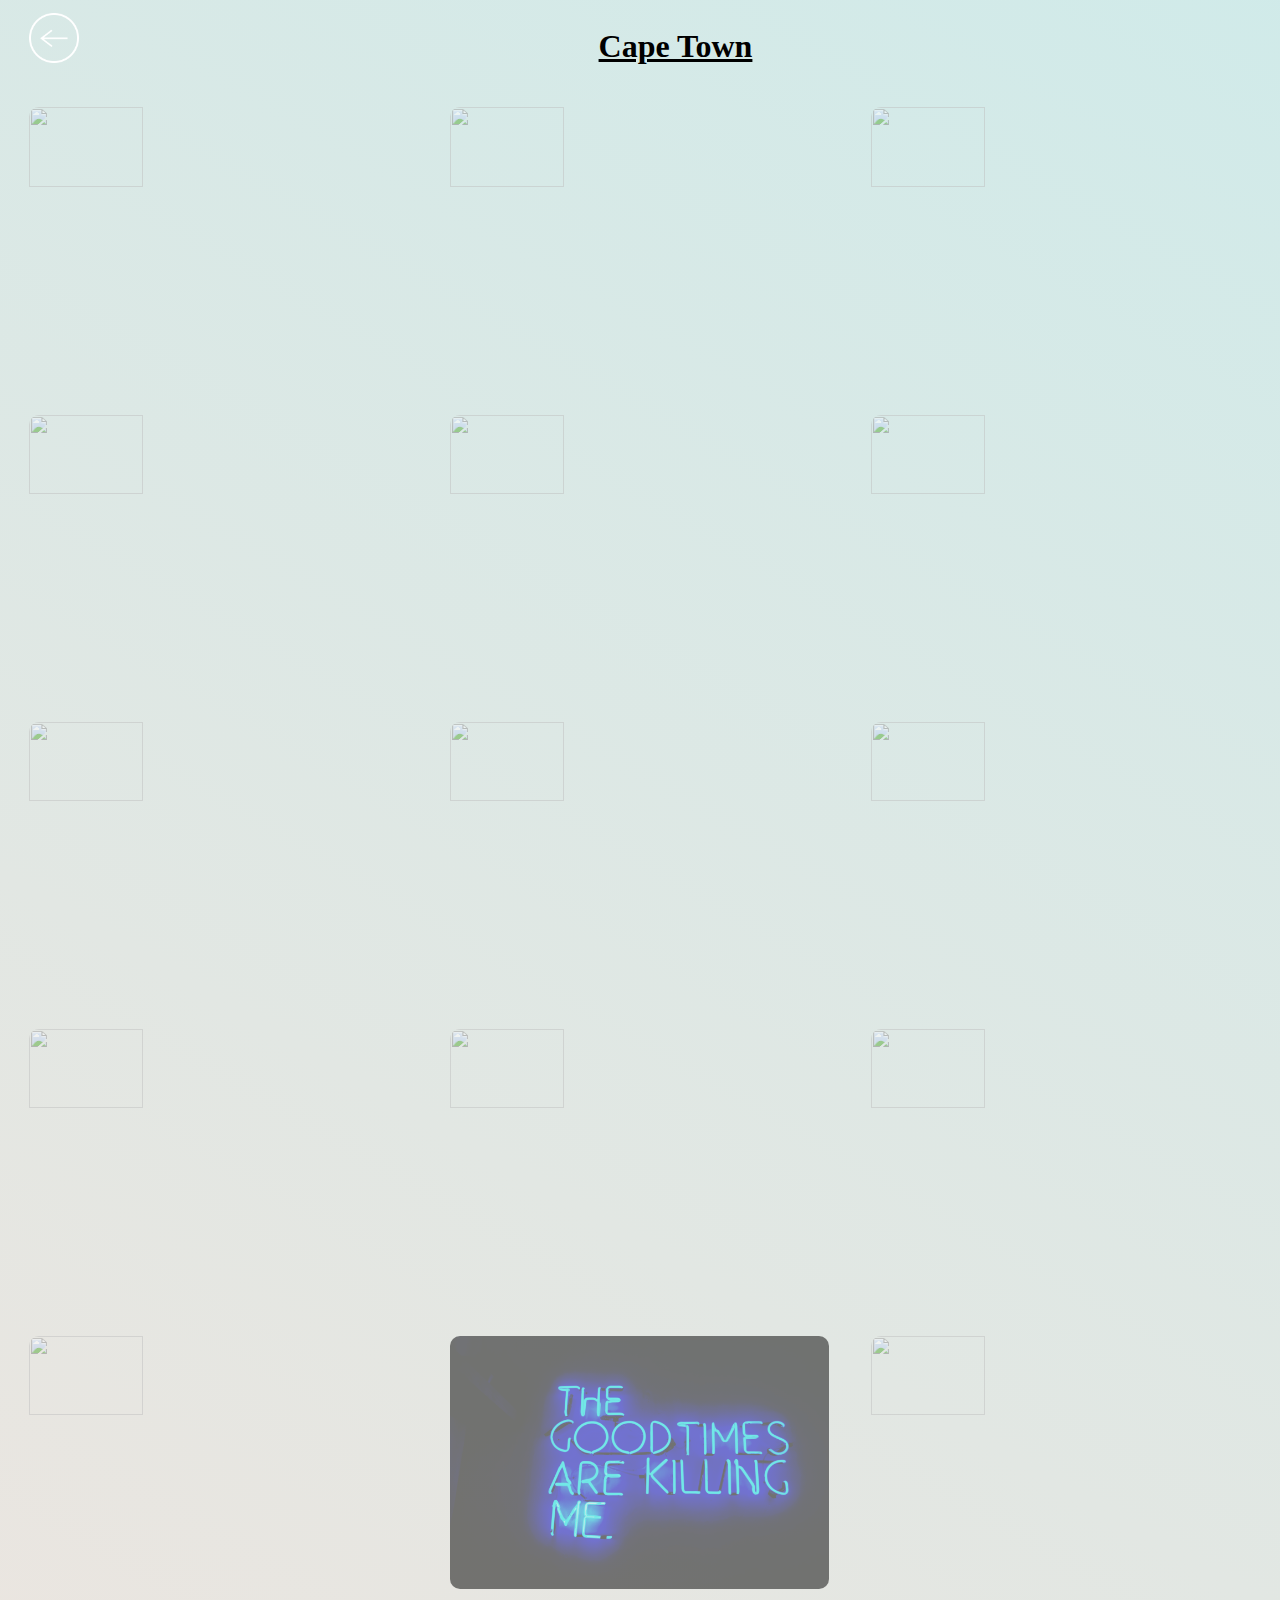
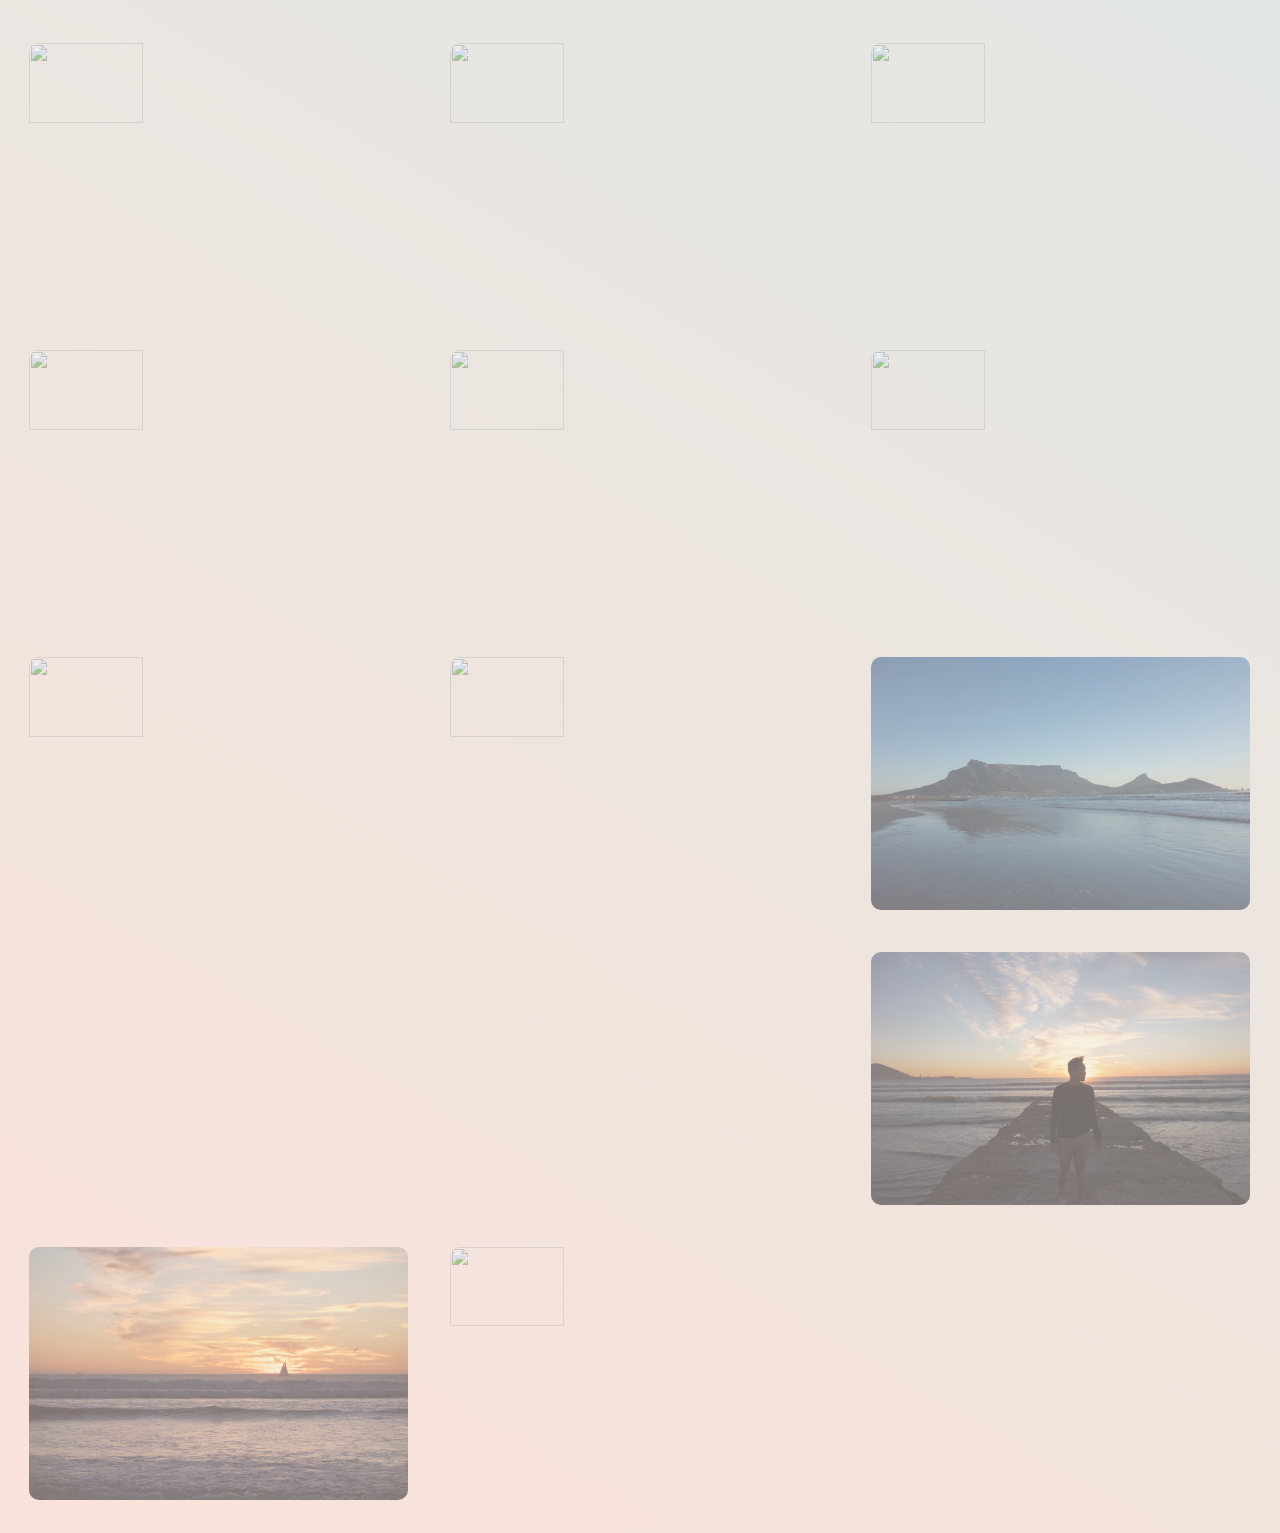
==== cape_town.html @ a045cddd "travels section" ====
<html>
<head>
	<title>Cape Town</title>

	<link rel="stylesheet" type="text/css" href="CSS/photos.css">
</head>
<body>
	<div class="header">
		
		<a href="index.html#travels"><img class="back" src="Images/back_arrow.png"></a>
		<h1>Cape Town</h1>

	</div>
	
	
	<img class="photo" src="Images/Cape_Town/Cape_Town.jpg">
	<img class="photo" src="Images/Cape_Town/cape1.jpg">
	<img class="photo" src="Images/Cape_Town/cape2.jpg">
	
	<img class="photo" src="Images/Cape_Town/cape3.jpg">
	<img class="photo" src="Images/Cape_Town/cape4.jpg">
	<img class="photo" src="Images/Cape_Town/cape5.jpg">

	<img class="photo" src="Images/Cape_Town/cape6.jpg">
	<img class="photo" src="Images/Cape_Town/cape7.jpg">
	<img class="photo" src="Images/Cape_Town/cape8.jpg">

	<img class="photo" src="Images/Cape_Town/cape9.jpg">
	<img class="photo" src="Images/Cape_Town/cape10.jpg">
	<img class="photo" src="Images/Cape_Town/cape11.jpg">

	<img class="photo" src="Images/Cape_Town/cape12.jpg">
	<img class="photo" src="Images/Cape_Town/cape13.jpg">
	<img class="photo" src="Images/Cape_Town/cape14.jpg">

	<img class="photo" src="Images/Cape_Town/cape19.jpg">
	<img class="photo" src="Images/Cape_Town/cape15.jpg">
	<img class="photo" src="Images/Cape_Town/cape16.jpg">

	<img class="photo" src="Images/Cape_Town/cape17.jpg">
	<img class="photo" src="Images/Cape_Town/cape18.jpg">
	<img class="photo" src="Images/Cape_Town/cape20.jpg">

	<img class="photo" src="Images/Cape_Town/cape27.jpg">
	<img class="photo" src="Images/Cape_Town/cape22.jpg">
	<img class="photo" src="Images/Cape_Town/cape23.jpg">

	<img class="photo" src="Images/Cape_Town/cape24.jpg">
	<img class="photo" src="Images/Cape_Town/cape25.jpg">
	<img class="photo" src="Images/Cape_Town/cape26.jpg">
	

</body>
</html>
---- CSS/photos.css ----
* {
  box­sizing: border­box;
}

body {
	background-image: linear-gradient(30deg, rgba(255, 137, 103, 0.25) -10%, rgba(69, 173, 168, 0.25) 100%);
}

h1 {
	margin-top: 20px;
	text-align: center;
	text-decoration: underline;
	display: inline-block;
}

.header  {
	text-align: center;
}

.back{
	float: left;
	width: 50px;
	margin-left: 1.66%;
	margin-top: 5px;
}

.back:hover{
  opacity: .7;
}

.back:active{
	opacity: .5;
	margin-top: 7px;
}

.photo {
  border-radius: 2px;
  height: auto;
  float: left;
  width: 30%;
  margin: 1.66%;
  opacity: .5;
  border-radius: 10px;
  transition: all .5s;
}

.photo:hover {
	opacity: 1;
	border-radius: 25px;	
}

.vertical {
	transform: rotate(90deg);
}
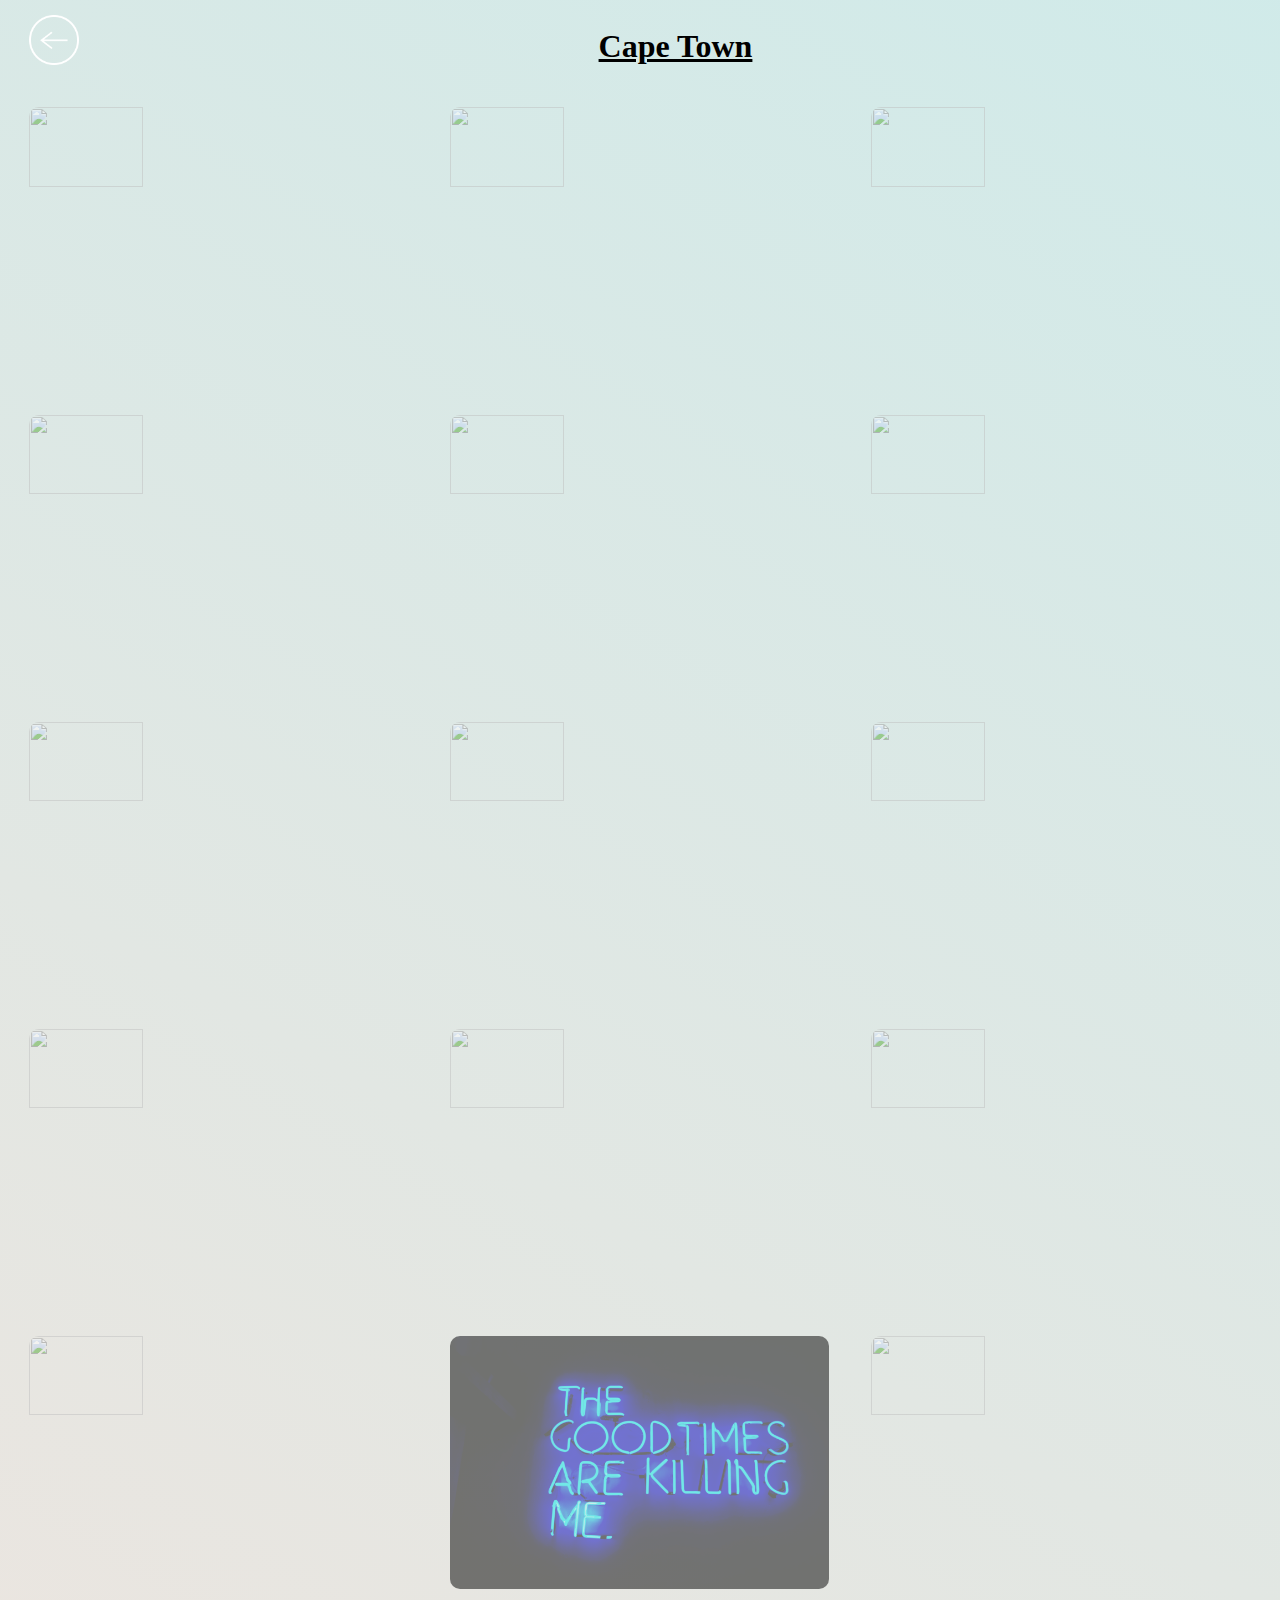
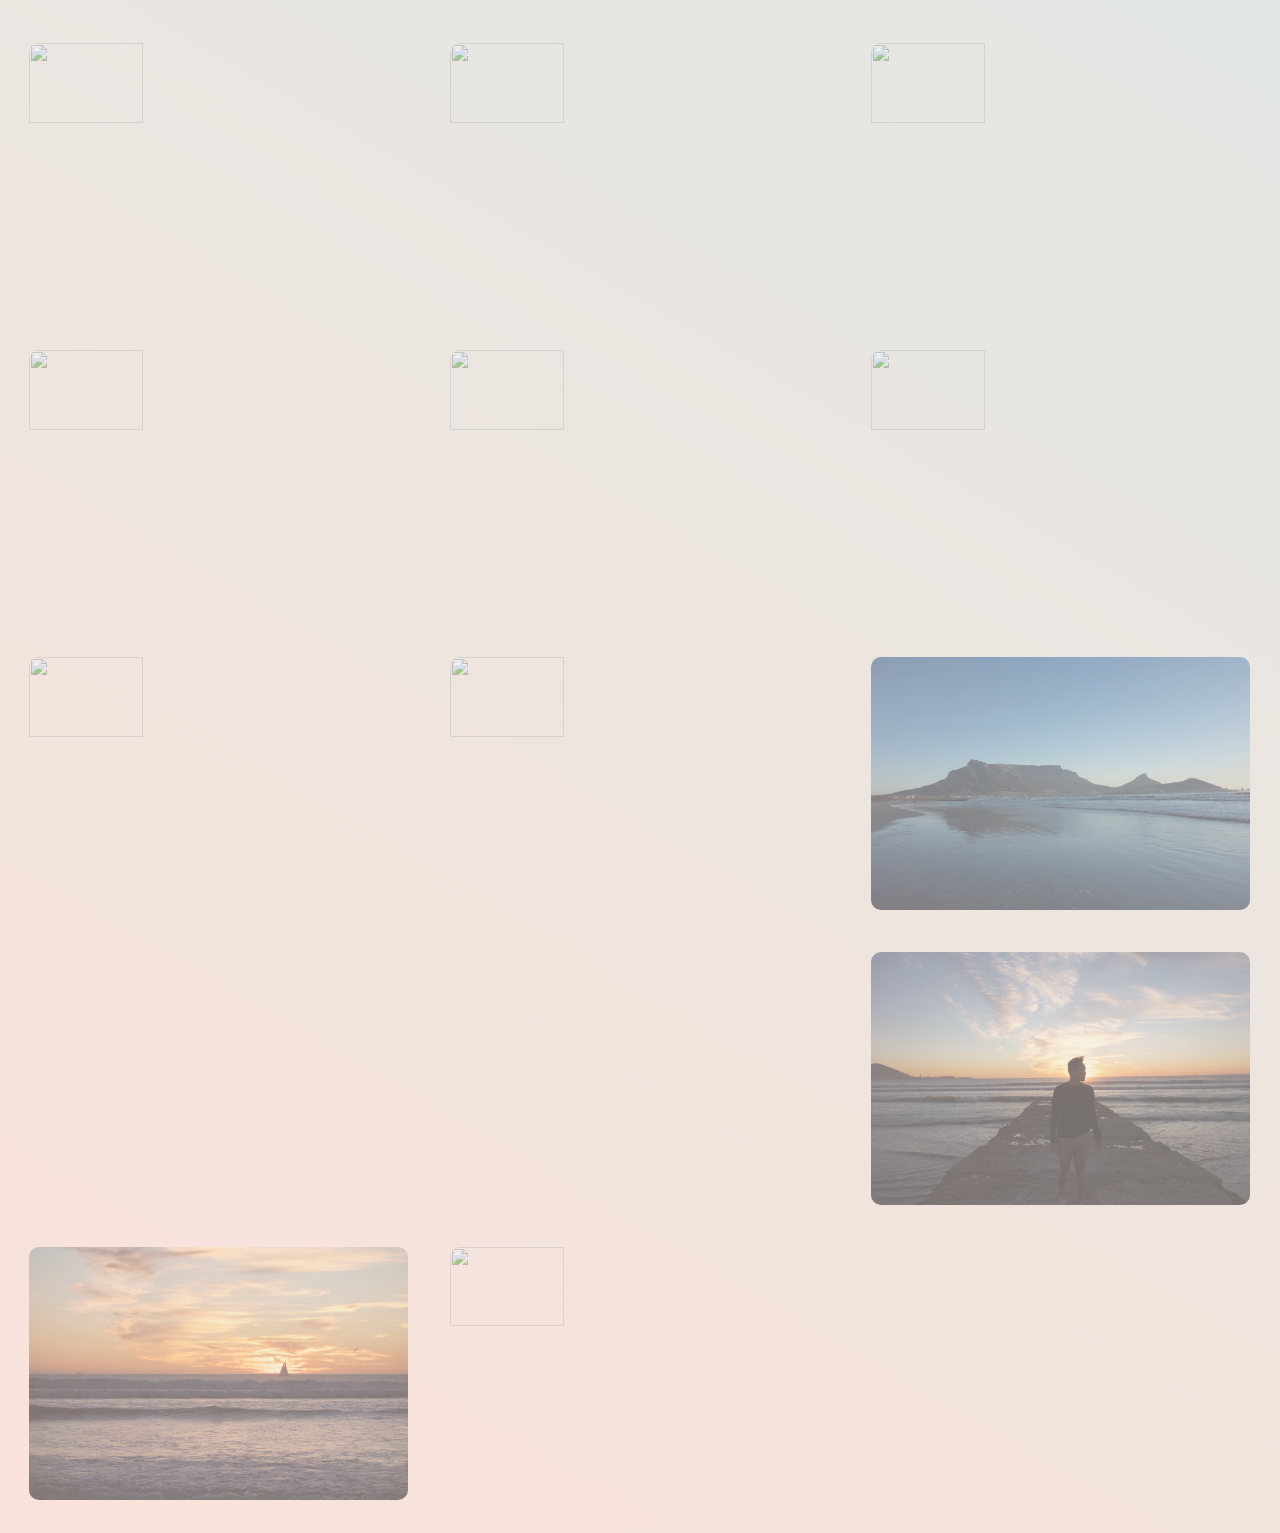
==== commit 6f66dc50: "changed css files" ====
--- a/cape_town.html
+++ b/cape_town.html
@@ -6,48 +6,48 @@
 </head>
 <body>
 	<div class="header">
-		
-		<a href="index.html#travels"><img class="back" src="Images/back_arrow.png"></a>
+
+		<a href="index.html#travels"><img class="back clearfix" src="Images/back_arrow.png"></a>
 		<h1>Cape Town</h1>
 
 	</div>
 	
 	
-	<img class="photo" src="Images/Cape_Town/Cape_Town.jpg">
-	<img class="photo" src="Images/Cape_Town/cape1.jpg">
-	<img class="photo" src="Images/Cape_Town/cape2.jpg">
+	<img class="photo horizontal" src="Images/Cape_Town/Cape_Town.jpg">
+	<img class="photo horizontal" src="Images/Cape_Town/cape1.jpg">
+	<img class="photo horizontal" src="Images/Cape_Town/cape2.jpg">
 	
-	<img class="photo" src="Images/Cape_Town/cape3.jpg">
-	<img class="photo" src="Images/Cape_Town/cape4.jpg">
-	<img class="photo" src="Images/Cape_Town/cape5.jpg">
+	<img class="photo horizontal" src="Images/Cape_Town/cape3.jpg">
+	<img class="photo horizontal" src="Images/Cape_Town/cape4.jpg">
+	<img class="photo horizontal" src="Images/Cape_Town/cape5.jpg">
 
-	<img class="photo" src="Images/Cape_Town/cape6.jpg">
-	<img class="photo" src="Images/Cape_Town/cape7.jpg">
-	<img class="photo" src="Images/Cape_Town/cape8.jpg">
+	<img class="photo horizontal" src="Images/Cape_Town/cape6.jpg">
+	<img class="photo horizontal" src="Images/Cape_Town/cape7.jpg">
+	<img class="photo horizontal" src="Images/Cape_Town/cape8.jpg">
 
-	<img class="photo" src="Images/Cape_Town/cape9.jpg">
-	<img class="photo" src="Images/Cape_Town/cape10.jpg">
-	<img class="photo" src="Images/Cape_Town/cape11.jpg">
+	<img class="photo horizontal" src="Images/Cape_Town/cape9.jpg">
+	<img class="photo horizontal" src="Images/Cape_Town/cape10.jpg">
+	<img class="photo horizontal" src="Images/Cape_Town/cape11.jpg">
 
-	<img class="photo" src="Images/Cape_Town/cape12.jpg">
-	<img class="photo" src="Images/Cape_Town/cape13.jpg">
-	<img class="photo" src="Images/Cape_Town/cape14.jpg">
+	<img class="photo horizontal" src="Images/Cape_Town/cape12.jpg">
+	<img class="photo horizontal" src="Images/Cape_Town/cape13.jpg">
+	<img class="photo horizontal" src="Images/Cape_Town/cape14.jpg">
 
-	<img class="photo" src="Images/Cape_Town/cape19.jpg">
-	<img class="photo" src="Images/Cape_Town/cape15.jpg">
-	<img class="photo" src="Images/Cape_Town/cape16.jpg">
+	<img class="photo horizontal" src="Images/Cape_Town/cape19.jpg">
+	<img class="photo horizontal" src="Images/Cape_Town/cape15.jpg">
+	<img class="photo horizontal" src="Images/Cape_Town/cape16.jpg">
 
-	<img class="photo" src="Images/Cape_Town/cape17.jpg">
-	<img class="photo" src="Images/Cape_Town/cape18.jpg">
-	<img class="photo" src="Images/Cape_Town/cape20.jpg">
+	<img class="photo horizontal" src="Images/Cape_Town/cape17.jpg">
+	<img class="photo horizontal" src="Images/Cape_Town/cape18.jpg">
+	<img class="photo horizontal" src="Images/Cape_Town/cape20.jpg">
 
-	<img class="photo" src="Images/Cape_Town/cape27.jpg">
-	<img class="photo" src="Images/Cape_Town/cape22.jpg">
-	<img class="photo" src="Images/Cape_Town/cape23.jpg">
+	<img class="photo horizontal" src="Images/Cape_Town/cape27.jpg">
+	<img class="photo horizontal" src="Images/Cape_Town/cape22.jpg">
+	<img class="photo horizontal" src="Images/Cape_Town/cape23.jpg">
 
-	<img class="photo" src="Images/Cape_Town/cape24.jpg">
-	<img class="photo" src="Images/Cape_Town/cape25.jpg">
-	<img class="photo" src="Images/Cape_Town/cape26.jpg">
+	<img class="photo horizontal" src="Images/Cape_Town/cape24.jpg">
+	<img class="photo horizontal" src="Images/Cape_Town/cape25.jpg">
+	<img class="photo horizontal" src="Images/Cape_Town/cape26.jpg">
 	
 
 </body>
--- a/CSS/photos.css
+++ b/CSS/photos.css
@@ -7,21 +7,27 @@
 }
 
 h1 {
+
+	/*centers the text but can't be best way to do it
+
+	position: relative;
+	left: -2.5%;*/
+
 	margin-top: 20px;
-	text-align: center;
 	text-decoration: underline;
 	display: inline-block;
 }
 
 .header  {
 	text-align: center;
+
 }
 
 .back{
 	float: left;
 	width: 50px;
 	margin-left: 1.66%;
-	margin-top: 5px;
+	margin-top: 7px;
 }
 
 .back:hover{
@@ -34,21 +40,50 @@
 }
 
 .photo {
-  border-radius: 2px;
   height: auto;
   float: left;
-  width: 30%;
-  margin: 1.66%;
   opacity: .5;
   border-radius: 10px;
   transition: all .5s;
+
+}
+
+.vertical {
+	width: 22.5%;
+	margin: 1%;
+	height: auto;
+}
+
+.horizontal {
+  width: 30%;
+  margin: 1.66%;
 }
 
 .photo:hover {
 	opacity: 1;
-	border-radius: 25px;	
+	border-radius: 7%;	
 }
 
 .vertical {
 	transform: rotate(90deg);
+}
+
+@media(max-width: 768px){
+  .horizontal{
+  	width: 45%;
+  	margin: 2.5%;
+  }
+
+  .photo {
+  	opacity: 1;
+  	border-radius: 5%;
+  }
+
+}
+
+@media(max-width: 480px){
+  .horizontal{
+  	width: 95%;
+  	
+  }
 }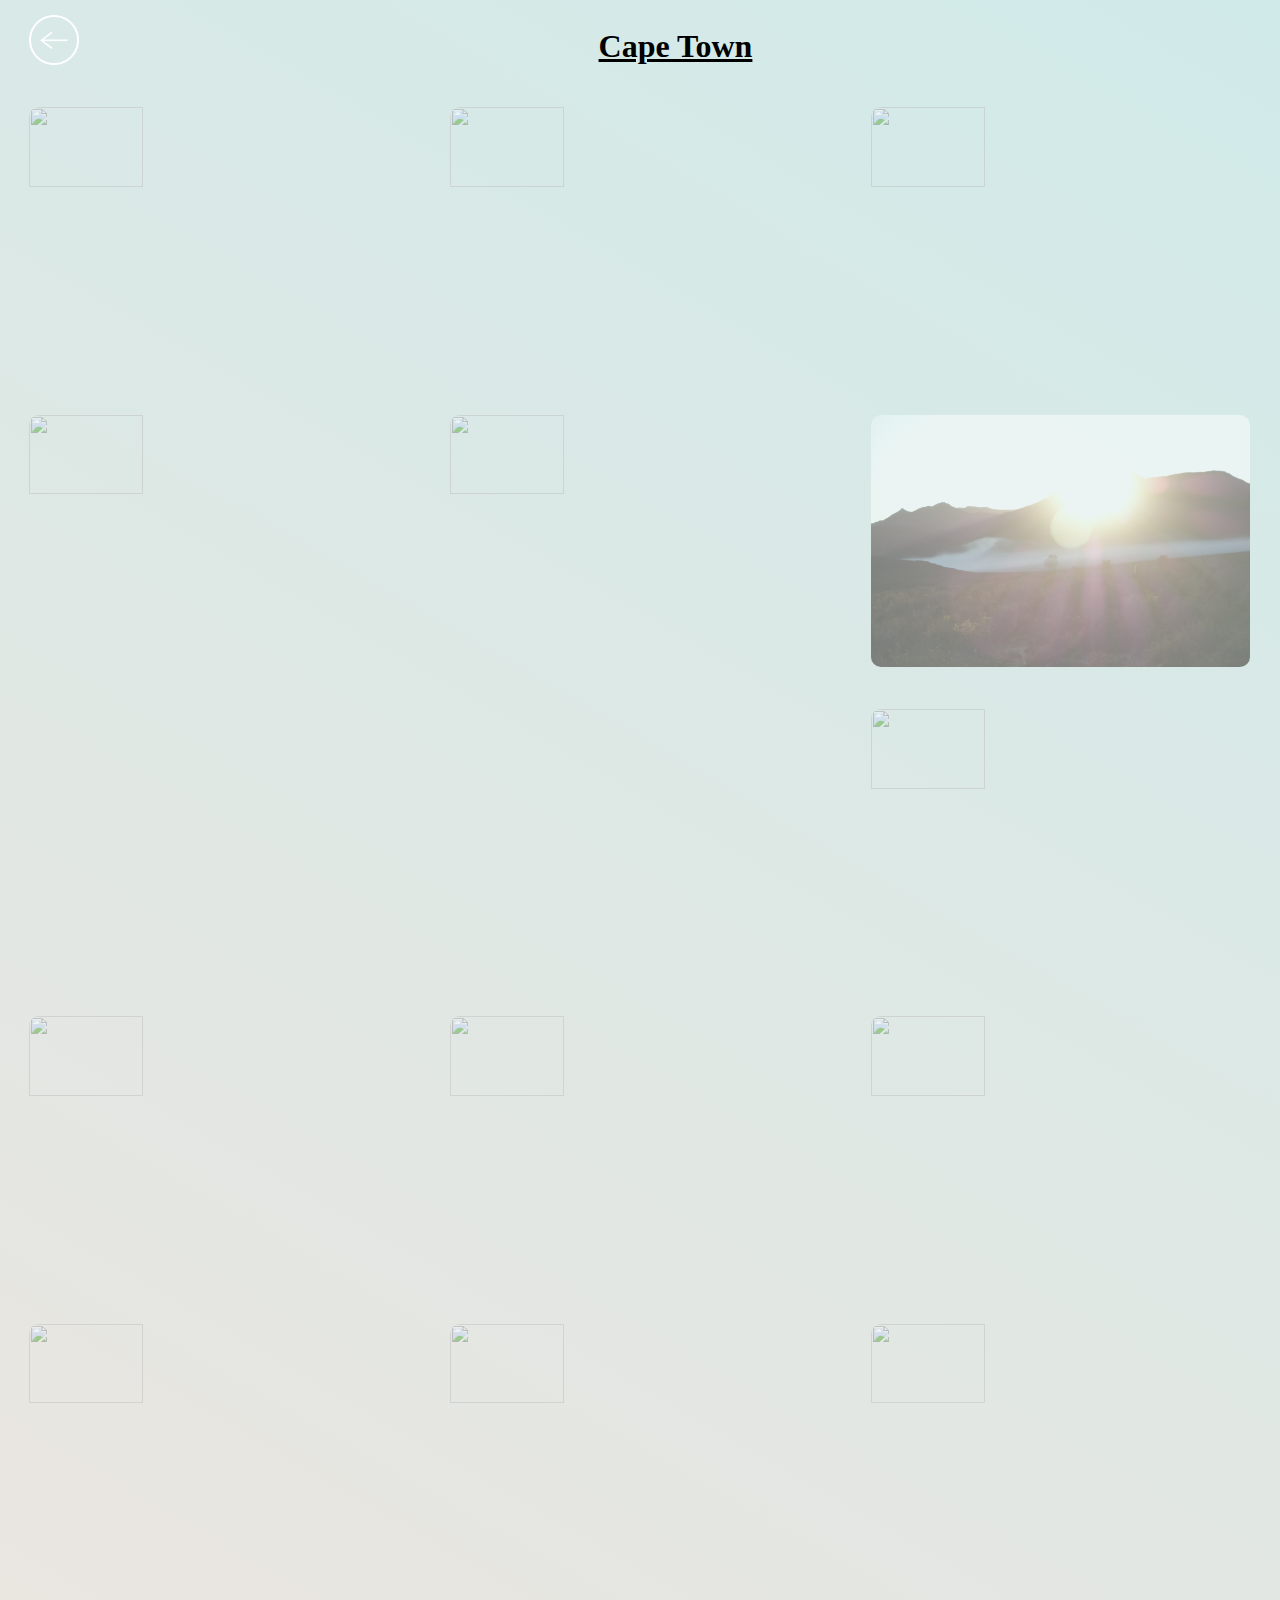
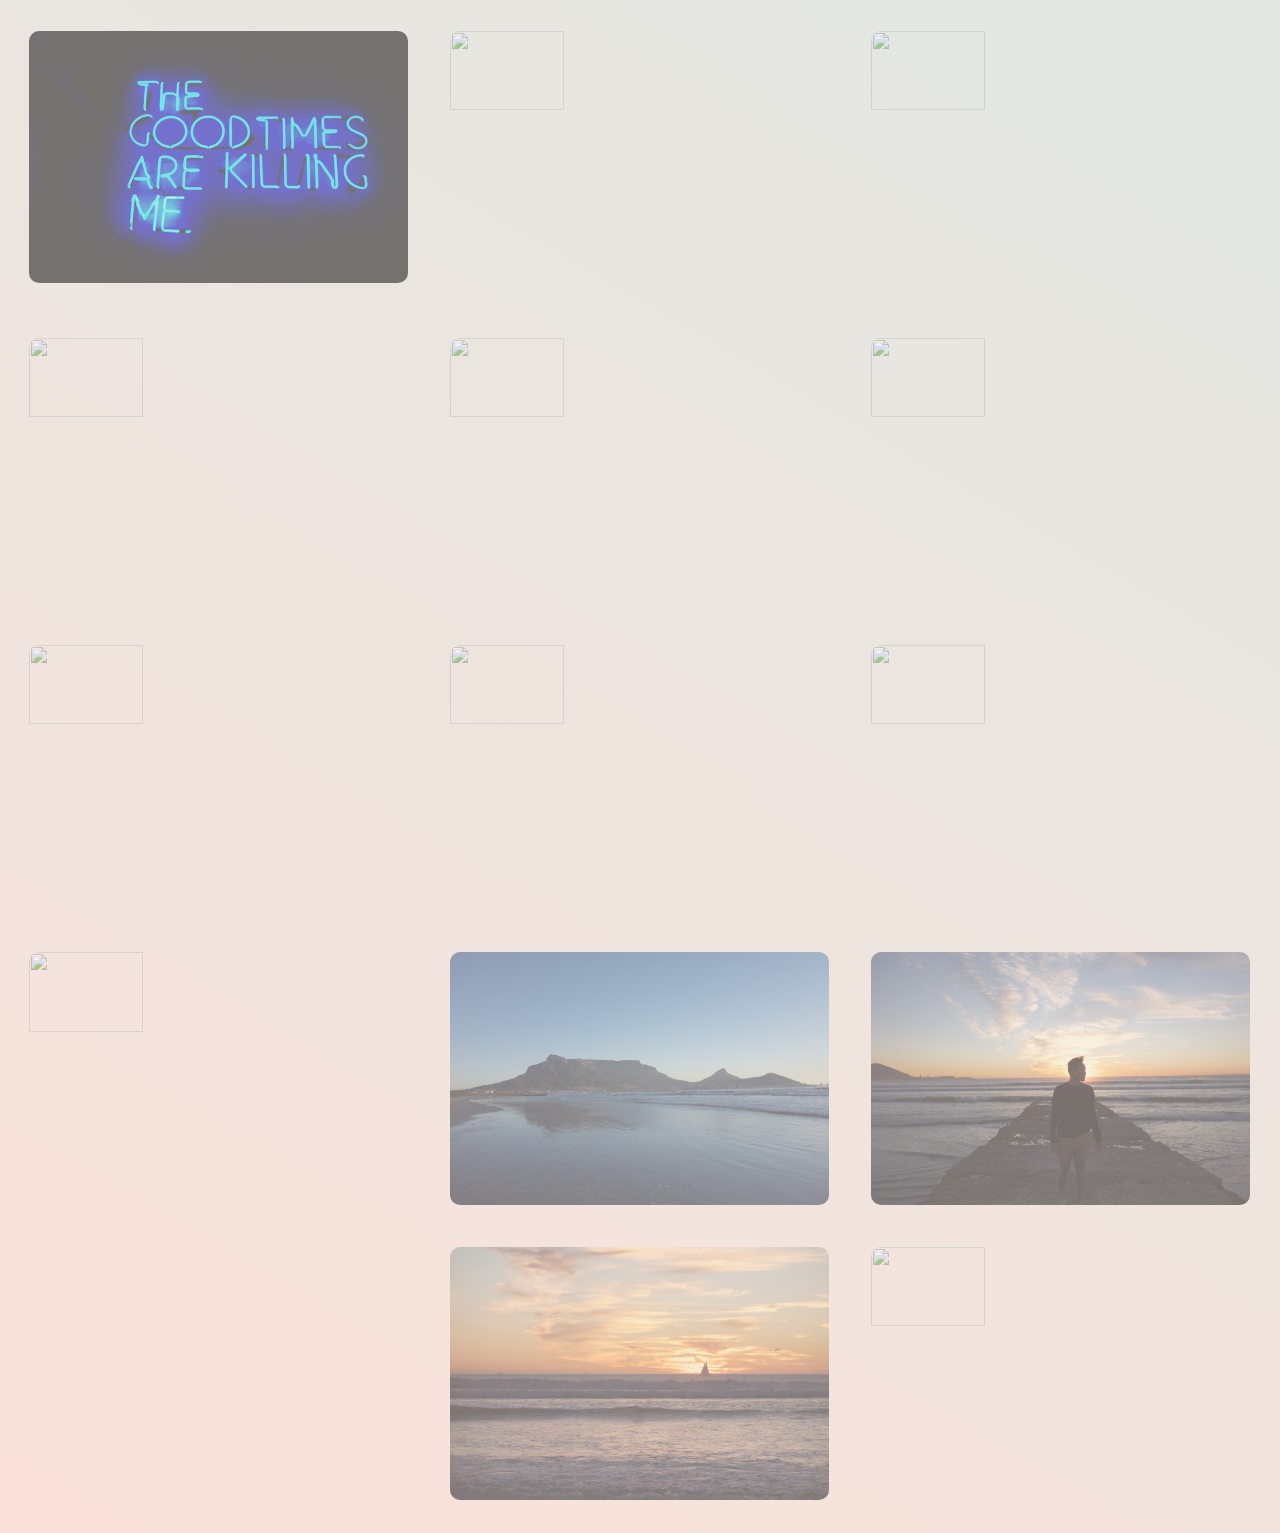
==== commit 44d077ab: "fixed images, nav bar, and accomplishments section" ====
--- a/cape_town.html
+++ b/cape_town.html
@@ -14,40 +14,32 @@
 	
 	
 	<img class="photo horizontal" src="Images/Cape_Town/Cape_Town.jpg">
-	<img class="photo horizontal" src="Images/Cape_Town/cape1.jpg">
-	<img class="photo horizontal" src="Images/Cape_Town/cape2.jpg">
-	
-	<img class="photo horizontal" src="Images/Cape_Town/cape3.jpg">
-	<img class="photo horizontal" src="Images/Cape_Town/cape4.jpg">
-	<img class="photo horizontal" src="Images/Cape_Town/cape5.jpg">
-
-	<img class="photo horizontal" src="Images/Cape_Town/cape6.jpg">
-	<img class="photo horizontal" src="Images/Cape_Town/cape7.jpg">
-	<img class="photo horizontal" src="Images/Cape_Town/cape8.jpg">
-
-	<img class="photo horizontal" src="Images/Cape_Town/cape9.jpg">
-	<img class="photo horizontal" src="Images/Cape_Town/cape10.jpg">
-	<img class="photo horizontal" src="Images/Cape_Town/cape11.jpg">
-
-	<img class="photo horizontal" src="Images/Cape_Town/cape12.jpg">
+	<img class="photo horizontal" src="Images/Cape_Town/cape1.JPG">
+	<img class="photo horizontal" src="Images/Cape_Town/cape2.JPG">
+	<img class="photo horizontal" src="Images/Cape_Town/cape3.JPG">
+	<img class="photo horizontal" src="Images/Cape_Town/cape4.JPG">
+	<img class="photo horizontal" src="Images/Cape_Town/cape5.JPG">
+	<img class="photo horizontal" src="Images/Cape_Town/cape6.JPG">
+	<img class="photo horizontal" src="Images/Cape_Town/cape7.JPG">
+	<img class="photo horizontal" src="Images/Cape_Town/cape8.JPG">
+	<img class="photo horizontal" src="Images/Cape_Town/cape9.JPG">
+	<img class="photo horizontal" src="Images/Cape_Town/cape10.JPG">
+	<img class="photo horizontal" src="Images/Cape_Town/cape11.JPG">
+	<img class="photo horizontal" src="Images/Cape_Town/cape12.JPG">
 	<img class="photo horizontal" src="Images/Cape_Town/cape13.jpg">
-	<img class="photo horizontal" src="Images/Cape_Town/cape14.jpg">
-
-	<img class="photo horizontal" src="Images/Cape_Town/cape19.jpg">
-	<img class="photo horizontal" src="Images/Cape_Town/cape15.jpg">
-	<img class="photo horizontal" src="Images/Cape_Town/cape16.jpg">
-
-	<img class="photo horizontal" src="Images/Cape_Town/cape17.jpg">
-	<img class="photo horizontal" src="Images/Cape_Town/cape18.jpg">
-	<img class="photo horizontal" src="Images/Cape_Town/cape20.jpg">
-
-	<img class="photo horizontal" src="Images/Cape_Town/cape27.jpg">
-	<img class="photo horizontal" src="Images/Cape_Town/cape22.jpg">
+	<img class="photo horizontal" src="Images/Cape_Town/cape14.JPG">
+	<img class="photo horizontal" src="Images/Cape_Town/cape19.JPG">
+	<img class="photo horizontal" src="Images/Cape_Town/cape15.JPG">
+	<img class="photo horizontal" src="Images/Cape_Town/cape16.JPG">
+	<img class="photo horizontal" src="Images/Cape_Town/cape17.JPG">
+	<img class="photo horizontal" src="Images/Cape_Town/cape18.JPG">
+	<img class="photo horizontal" src="Images/Cape_Town/cape20.JPG">
+	<img class="photo horizontal" src="Images/Cape_Town/cape27.JPG">
+	<img class="photo horizontal" src="Images/Cape_Town/cape22.JPG">
 	<img class="photo horizontal" src="Images/Cape_Town/cape23.jpg">
-
 	<img class="photo horizontal" src="Images/Cape_Town/cape24.jpg">
 	<img class="photo horizontal" src="Images/Cape_Town/cape25.jpg">
-	<img class="photo horizontal" src="Images/Cape_Town/cape26.jpg">
+	<img class="photo horizontal" src="Images/Cape_Town/cape26.JPG">
 	
 
 </body>
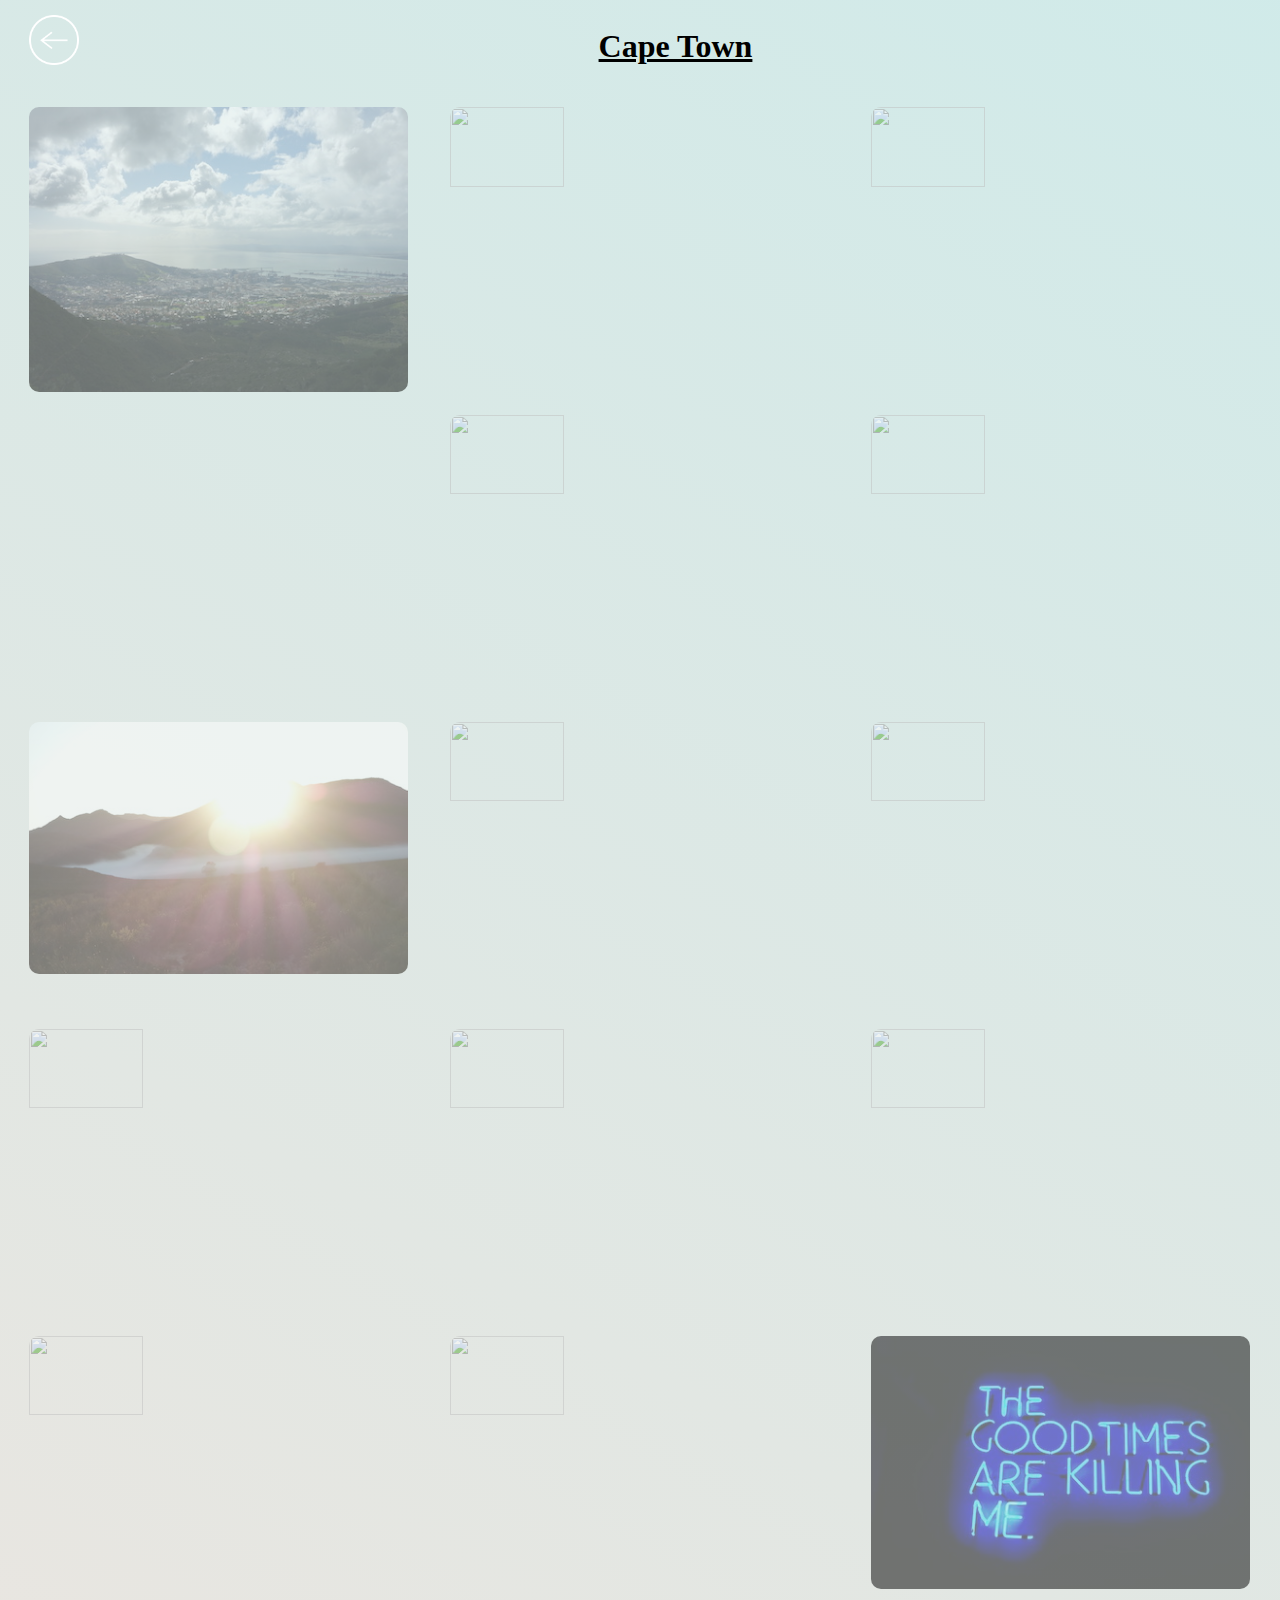
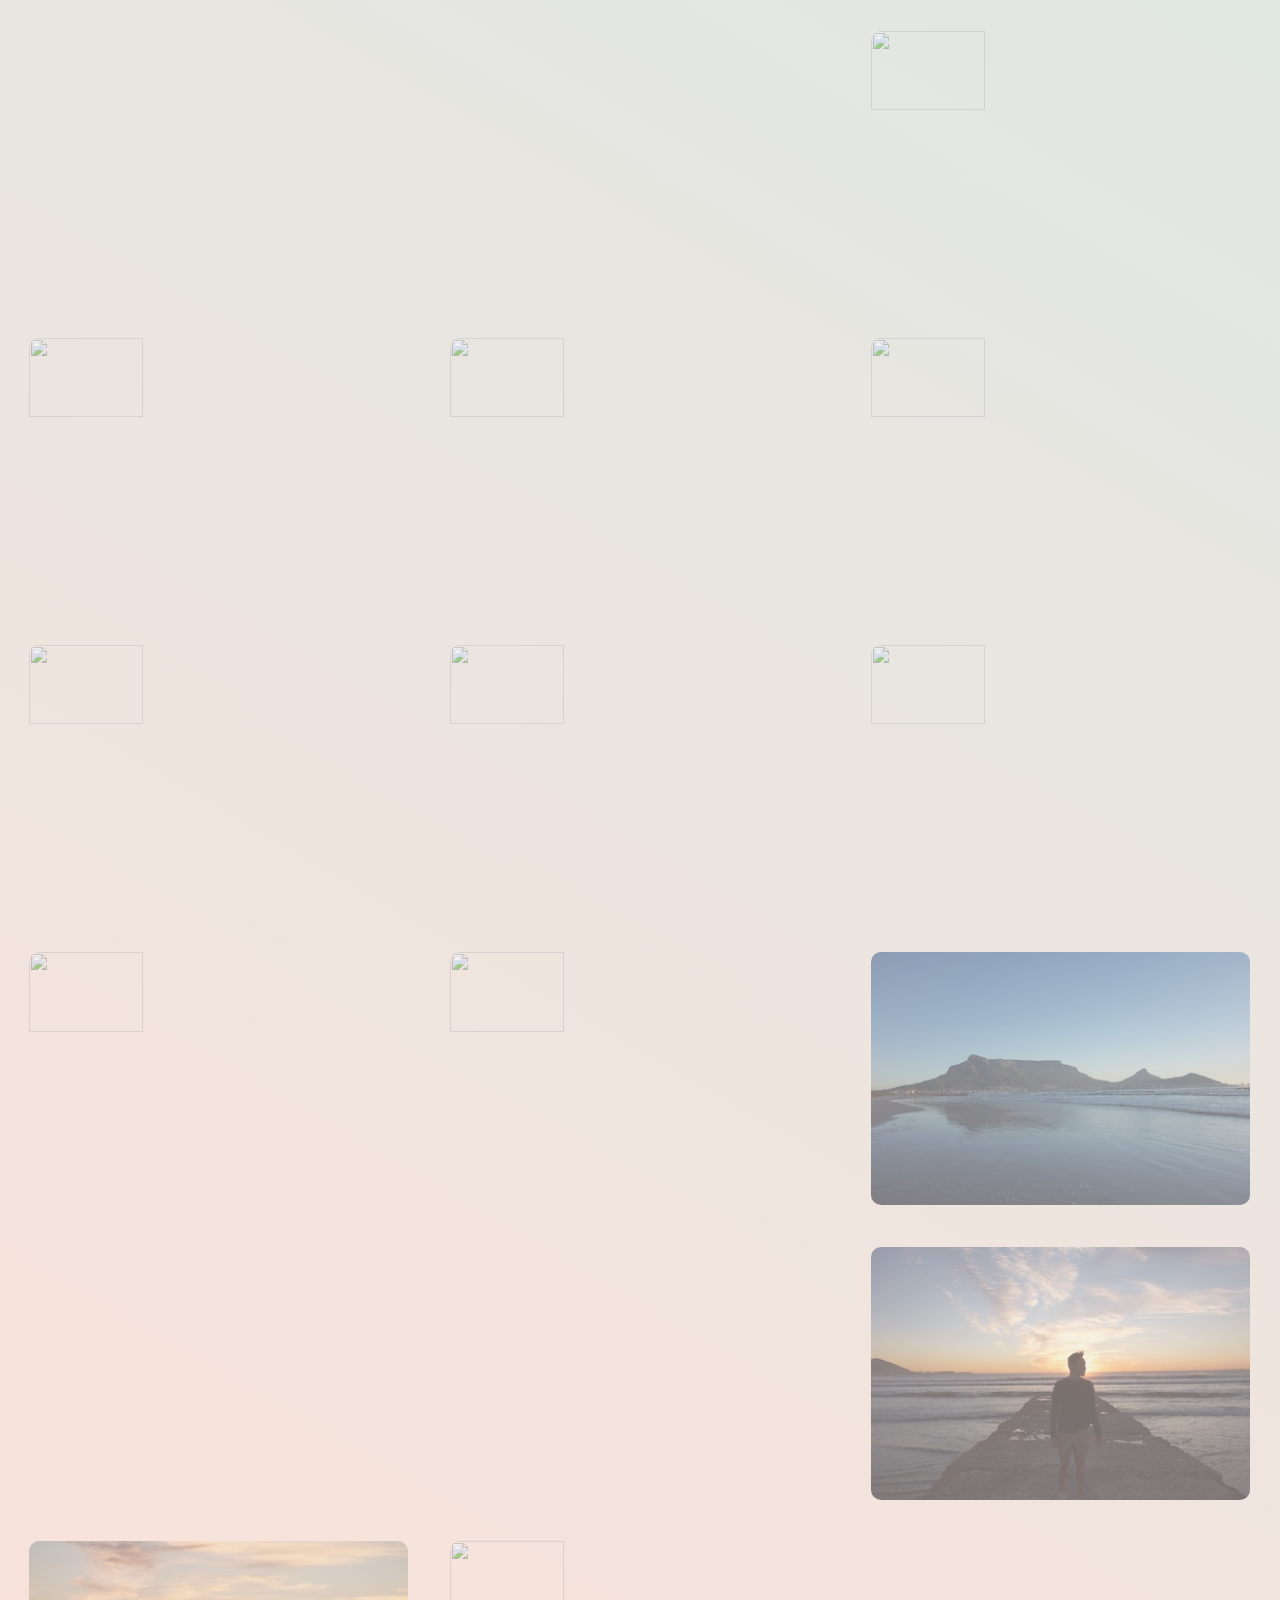
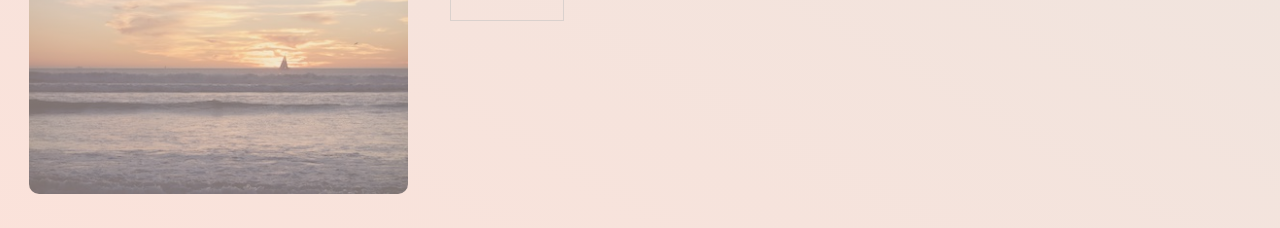
==== commit 64f0f6ef: "fixed mobile view of travels section" ====
--- a/cape_town.html
+++ b/cape_town.html
@@ -2,6 +2,8 @@
 <head>
 	<title>Cape Town</title>
 
+	<meta name="viewport" content="width=device-width, user-scalable=false;">
+	
 	<link rel="stylesheet" type="text/css" href="CSS/photos.css">
 </head>
 <body>
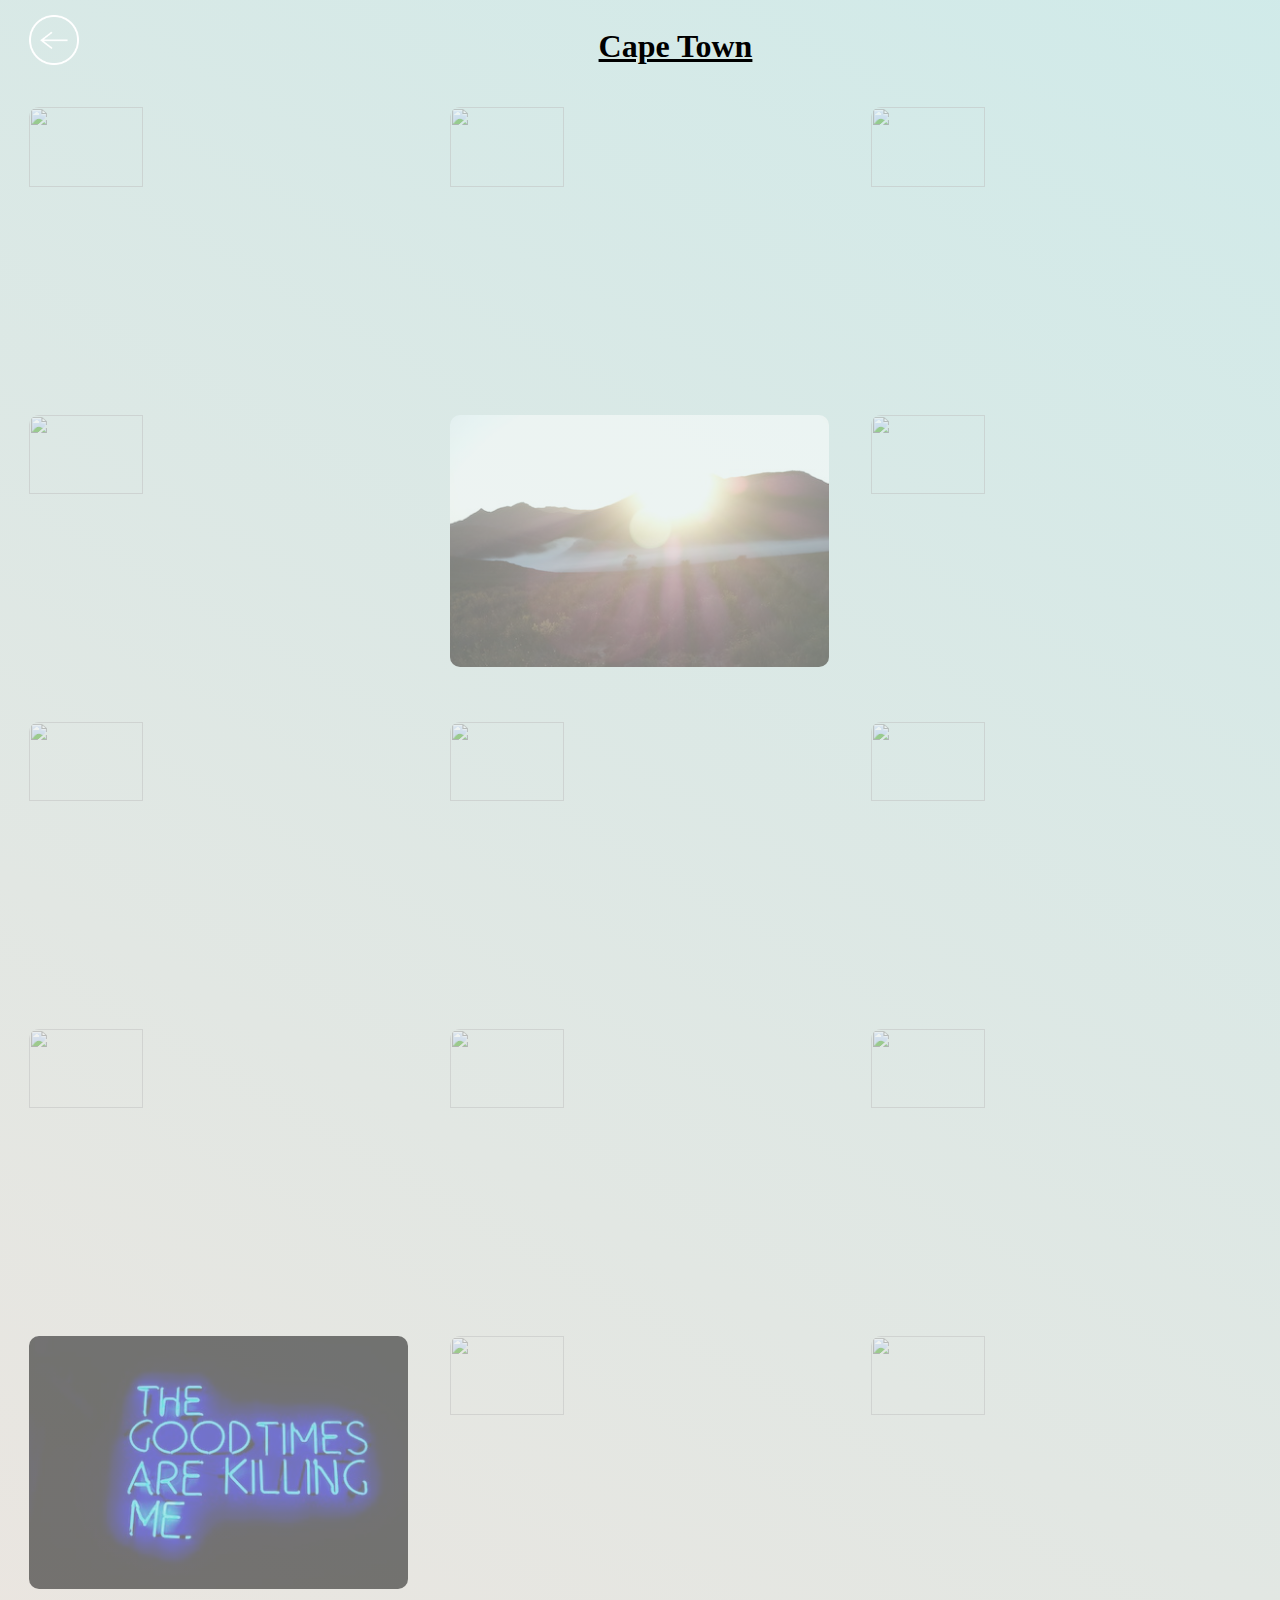
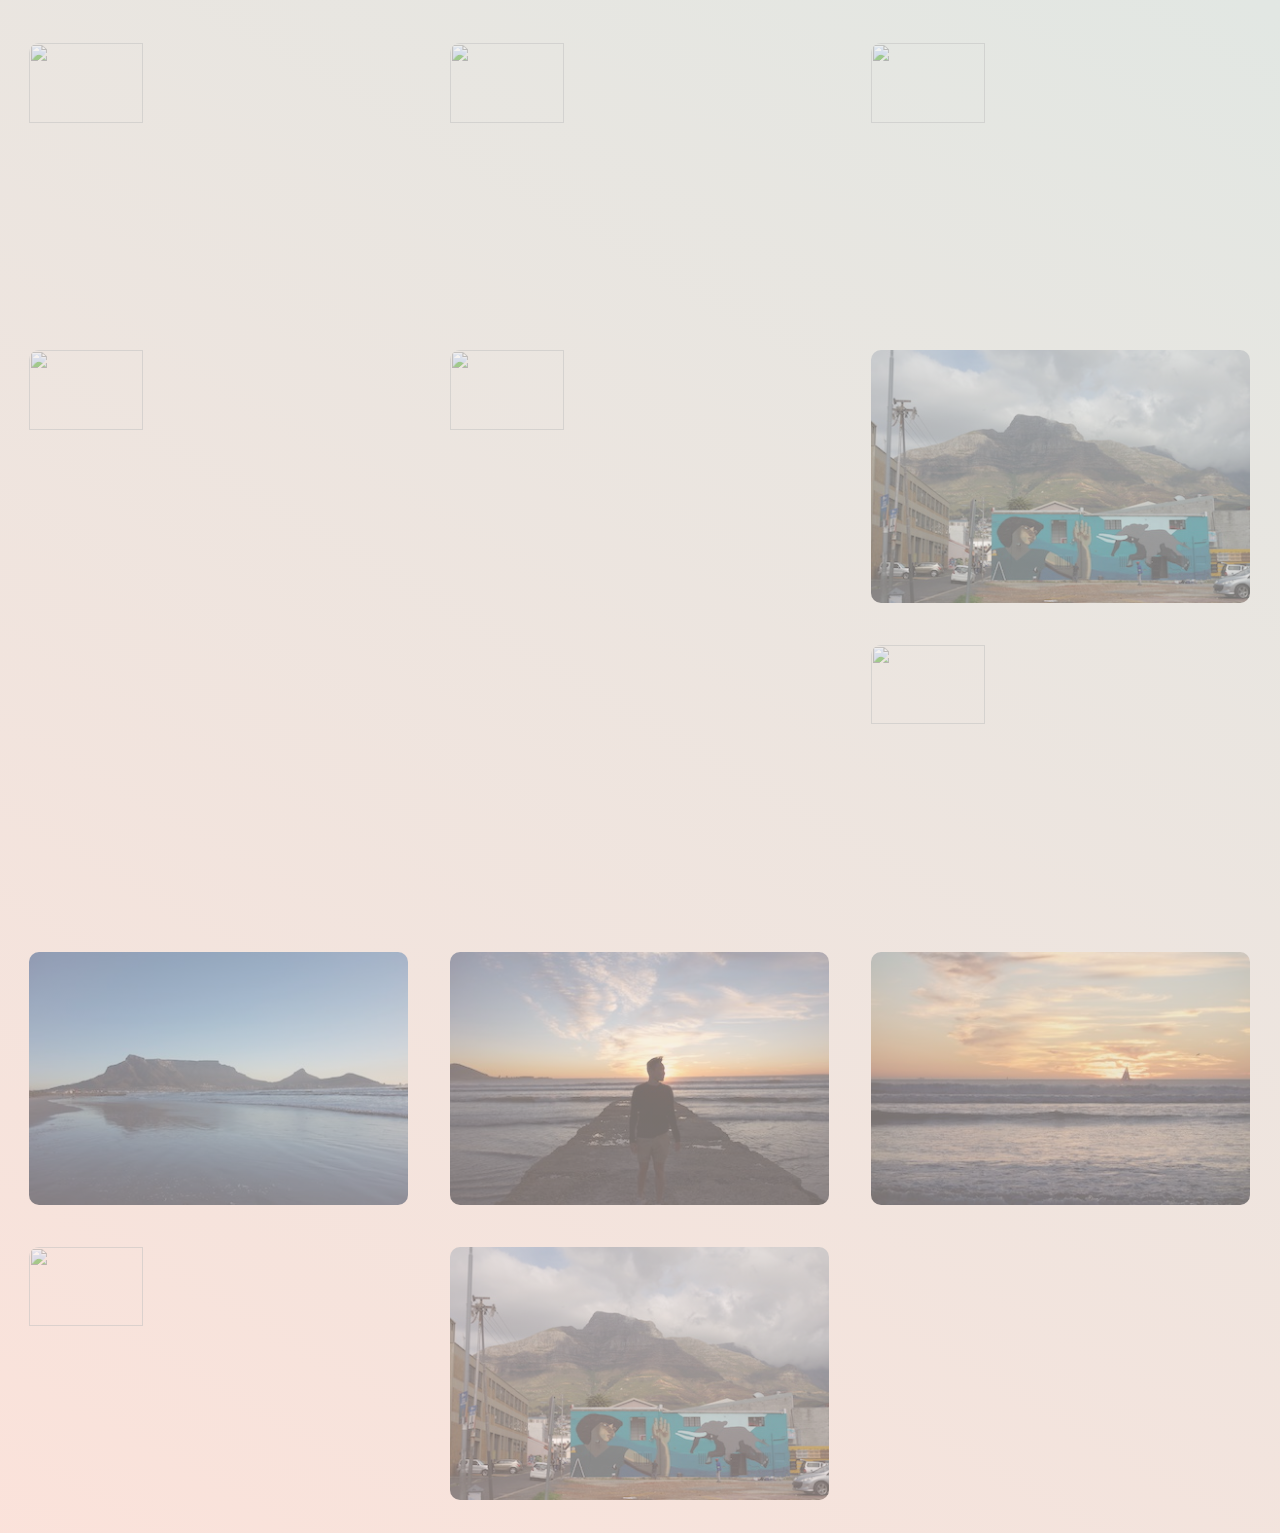
==== commit 5150000c: "fixed CT image alignments" ====
--- a/cape_town.html
+++ b/cape_town.html
@@ -3,7 +3,7 @@
 	<title>Cape Town</title>
 
 	<meta name="viewport" content="width=device-width, user-scalable=false;">
-	
+
 	<link rel="stylesheet" type="text/css" href="CSS/photos.css">
 </head>
 <body>
@@ -15,7 +15,6 @@
 	</div>
 	
 	
-	<img class="photo horizontal" src="Images/Cape_Town/Cape_Town.jpg">
 	<img class="photo horizontal" src="Images/Cape_Town/cape1.JPG">
 	<img class="photo horizontal" src="Images/Cape_Town/cape2.JPG">
 	<img class="photo horizontal" src="Images/Cape_Town/cape3.JPG">
@@ -42,6 +41,7 @@
 	<img class="photo horizontal" src="Images/Cape_Town/cape24.jpg">
 	<img class="photo horizontal" src="Images/Cape_Town/cape25.jpg">
 	<img class="photo horizontal" src="Images/Cape_Town/cape26.JPG">
+	<img class="photo horizontal" src="Images/Cape_Town/cape27.JPG">
 	
 
 </body>
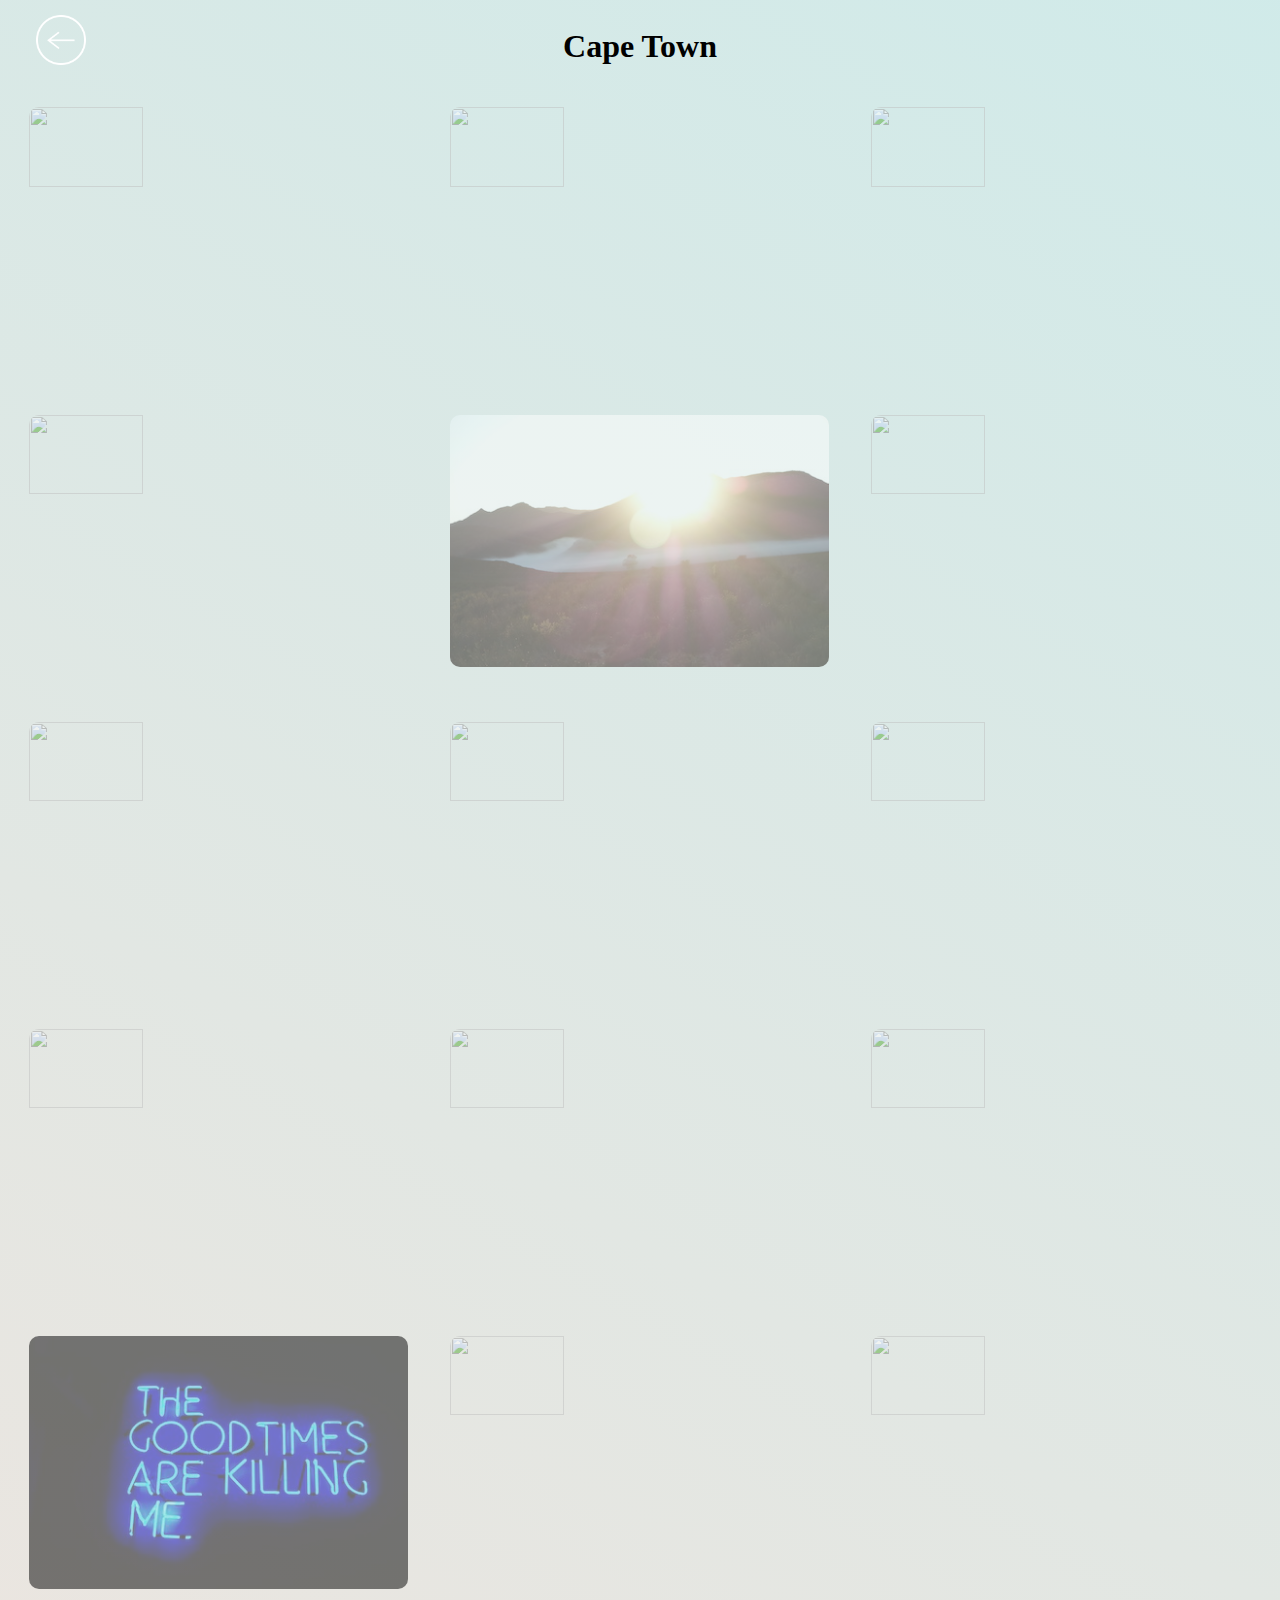
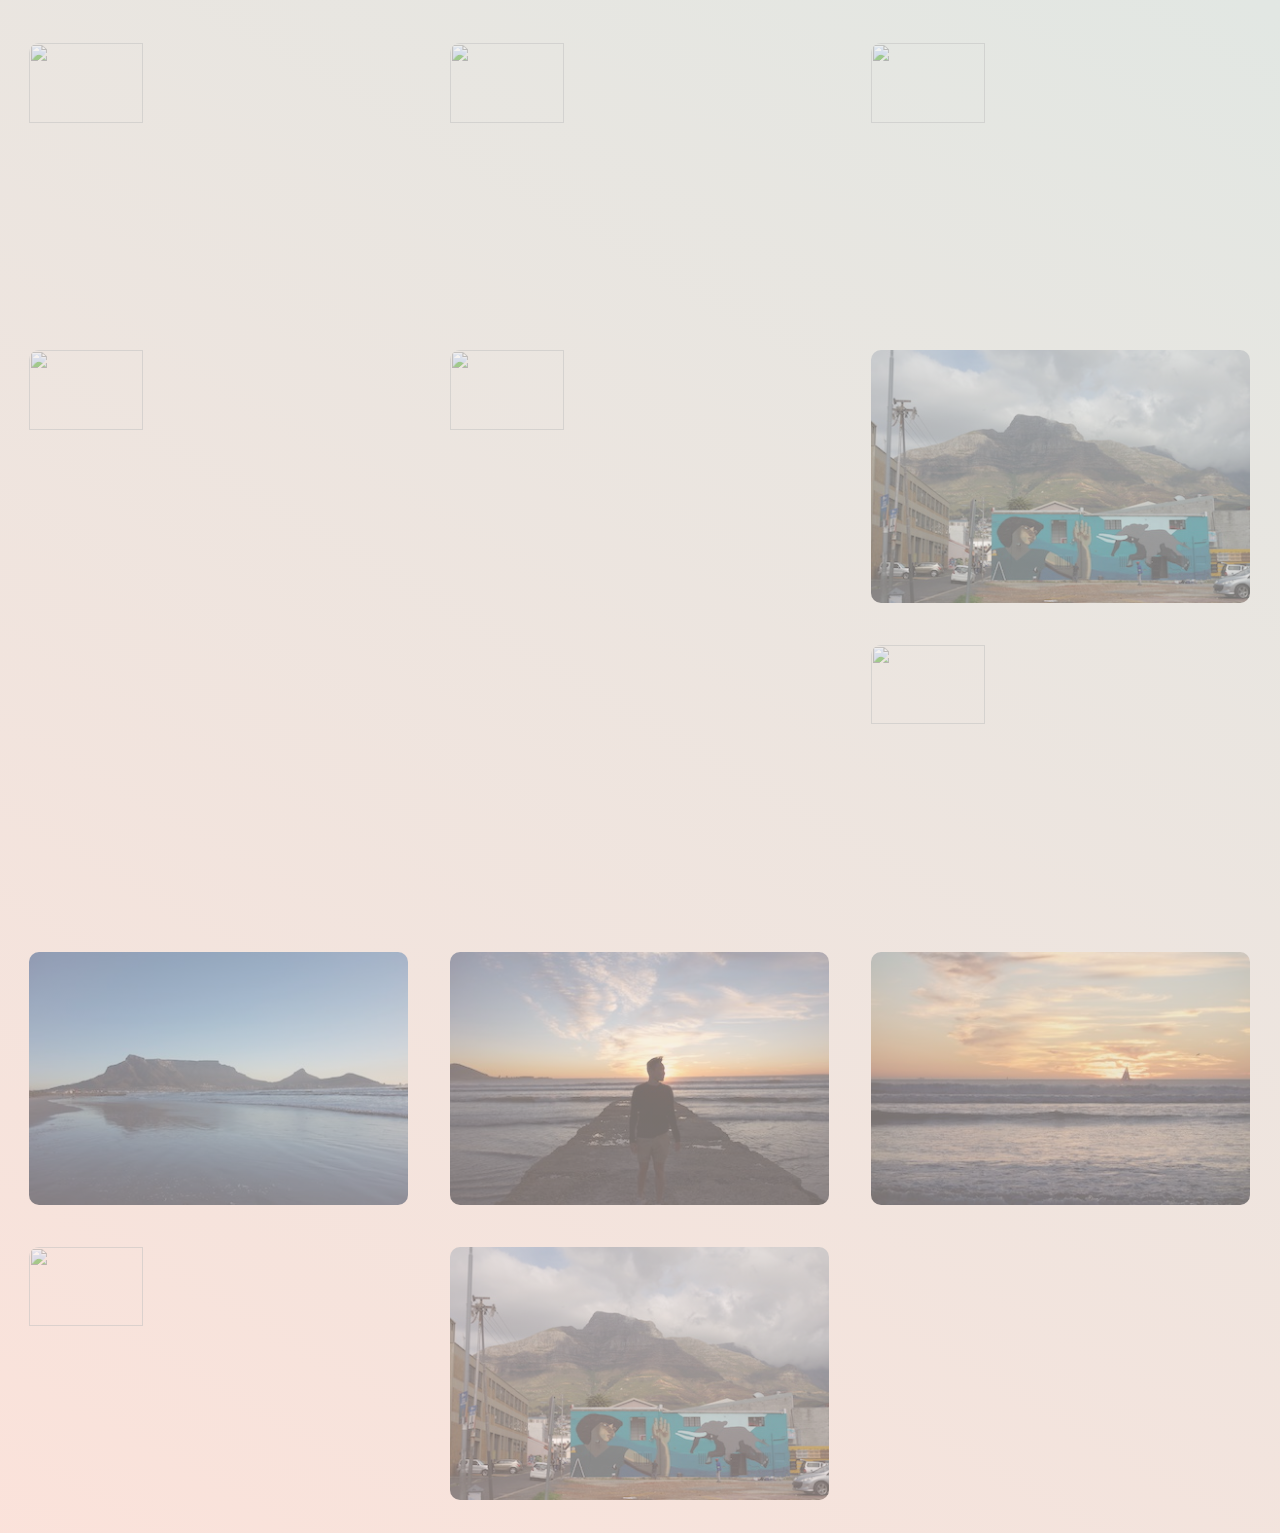
==== commit 0d892b10: "google analytics" ====
--- a/cape_town.html
+++ b/cape_town.html
@@ -5,6 +5,18 @@
 	<meta name="viewport" content="width=device-width, user-scalable=false;">
 
 	<link rel="stylesheet" type="text/css" href="CSS/photos.css">
+
+	  <!-- Google Analytics -->
+  <script>
+    (function(i,s,o,g,r,a,m){i['GoogleAnalyticsObject']=r;i[r]=i[r]||function(){
+    (i[r].q=i[r].q||[]).push(arguments)},i[r].l=1*new Date();a=s.createElement(o),
+    m=s.getElementsByTagName(o)[0];a.async=1;a.src=g;m.parentNode.insertBefore(a,m)
+    })(window,document,'script','https://www.google-analytics.com/analytics.js','ga');
+  
+    ga('create', 'UA-90589003-1', 'auto');
+    ga('send', 'pageview');
+
+  </script>
 </head>
 <body>
 	<div class="header">
--- a/CSS/photos.css
+++ b/CSS/photos.css
@@ -14,7 +14,7 @@
 	left: -2.5%;*/
 
 	margin-top: 20px;
-	text-decoration: underline;
+
 	display: inline-block;
 }
 
@@ -24,8 +24,9 @@
 }
 
 .back{
-	float: left;
-	width: 50px;
+  position: absolute;
+	left: 15px;
+  width: 50px;
 	margin-left: 1.66%;
 	margin-top: 7px;
 }
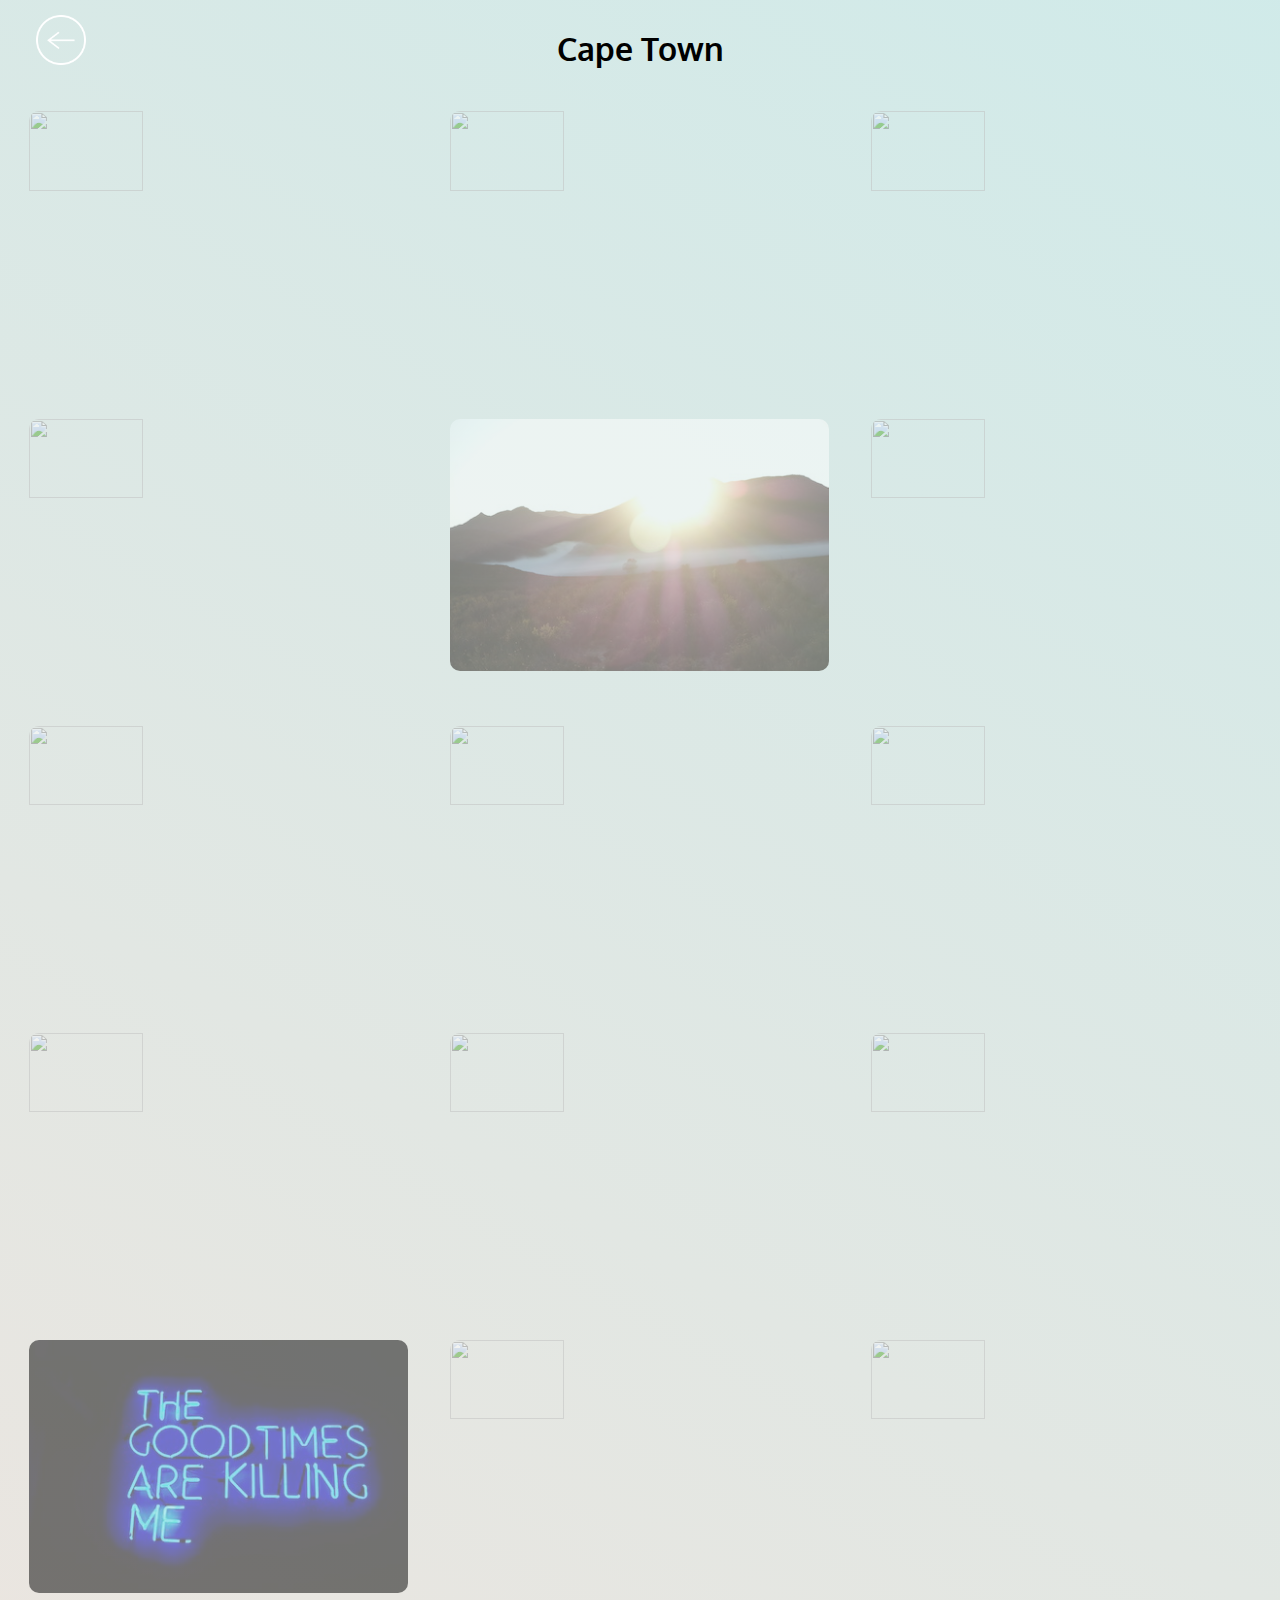
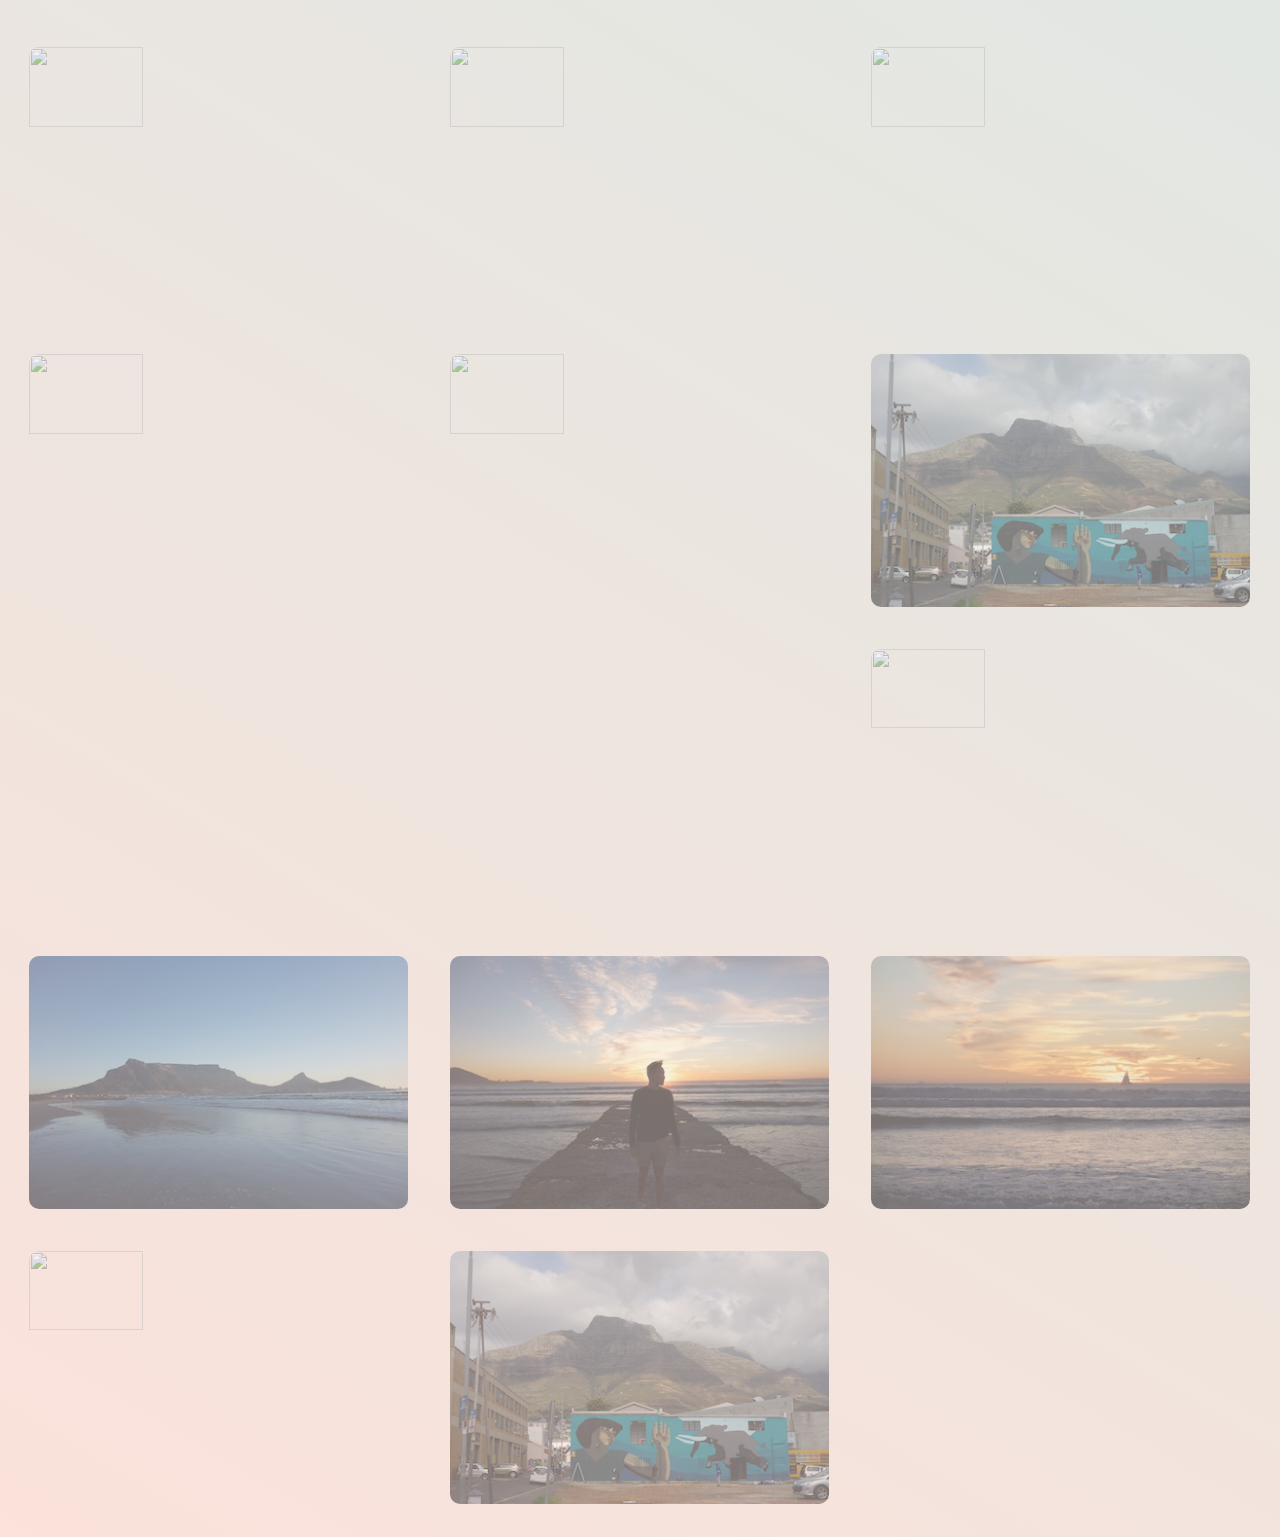
==== commit 5e30e984: "fixed font on image pages" ====
--- a/cape_town.html
+++ b/cape_town.html
@@ -2,7 +2,9 @@
 <head>
 	<title>Cape Town</title>
 
-	<meta name="viewport" content="width=device-width, user-scalable=false;">
+	<meta name="viewport" content="width=device-width, user-scalable=false">
+
+	 <link href="https://fonts.googleapis.com/css?family=Oxygen" rel="stylesheet">
 
 	<link rel="stylesheet" type="text/css" href="CSS/photos.css">
 
--- a/CSS/photos.css
+++ b/CSS/photos.css
@@ -1,5 +1,6 @@
 * {
   box­sizing: border­box;
+  font-family: oxygen;
 }
 
 body {
@@ -7,12 +8,7 @@
 }
 
 h1 {
-
-	/*centers the text but can't be best way to do it
-
-	position: relative;
-	left: -2.5%;*/
-
+  
 	margin-top: 20px;
 
 	display: inline-block;
